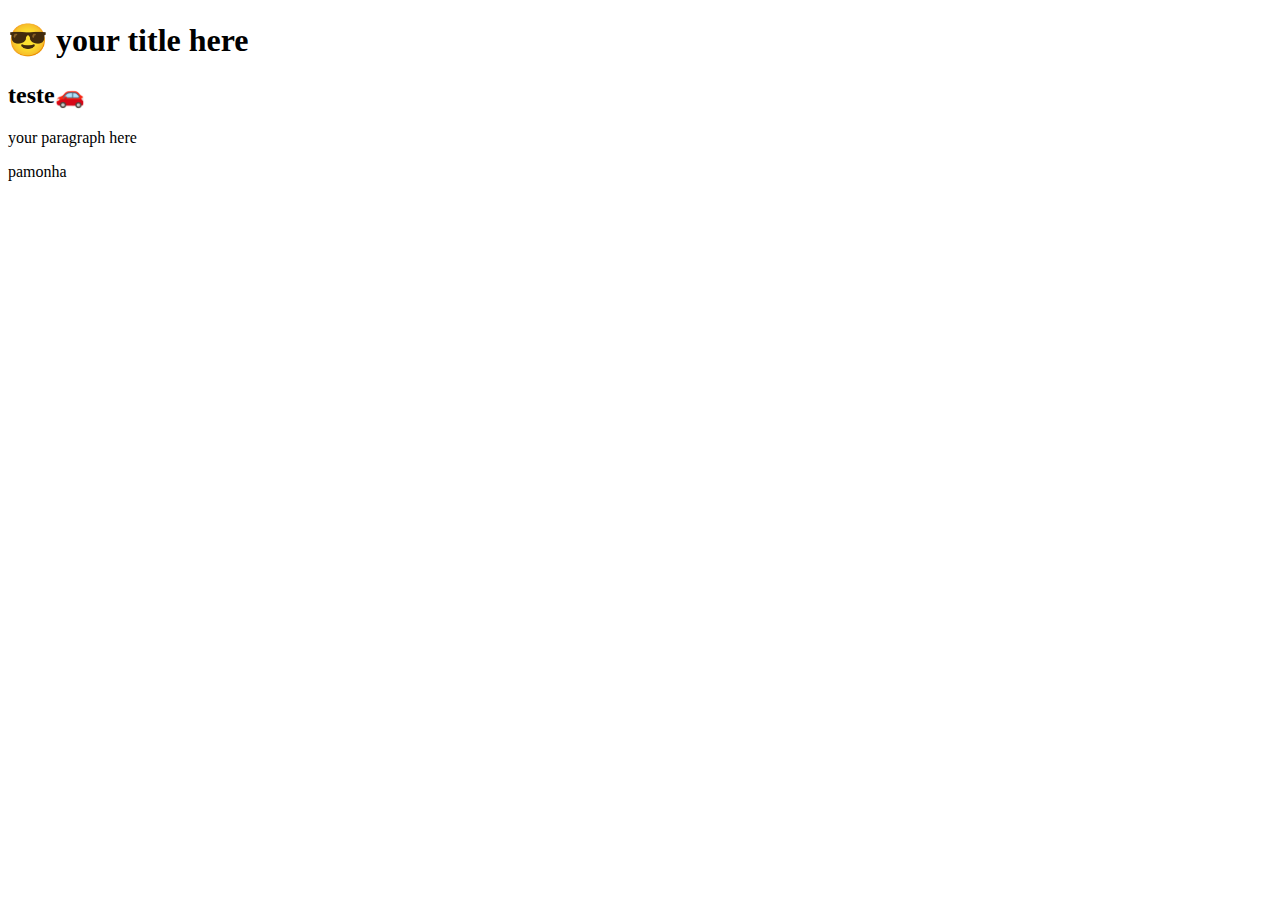
==== DM121-Curriculum/html/index.html @ 4b316329 "Add files via upload" ====
<!DOCTYPE html>
<html lang="en">
<head>
    <meta charset="UTF-8">
    <meta http-equiv="X-UA-Compatible" content="IE=edge">
    <meta name="viewport" content="width=device-width, initial-scale=1.0">
    <title>🐧🦚🦅Document</title>
</head>
<body>
    <!-- comments ctrl+; -->
    <h1>😎 your title here</title></h1>
    <h2>teste🚗</h2>
    <p>your paragraph here</p>
    <p>pamonha</p>
</body>
</html>
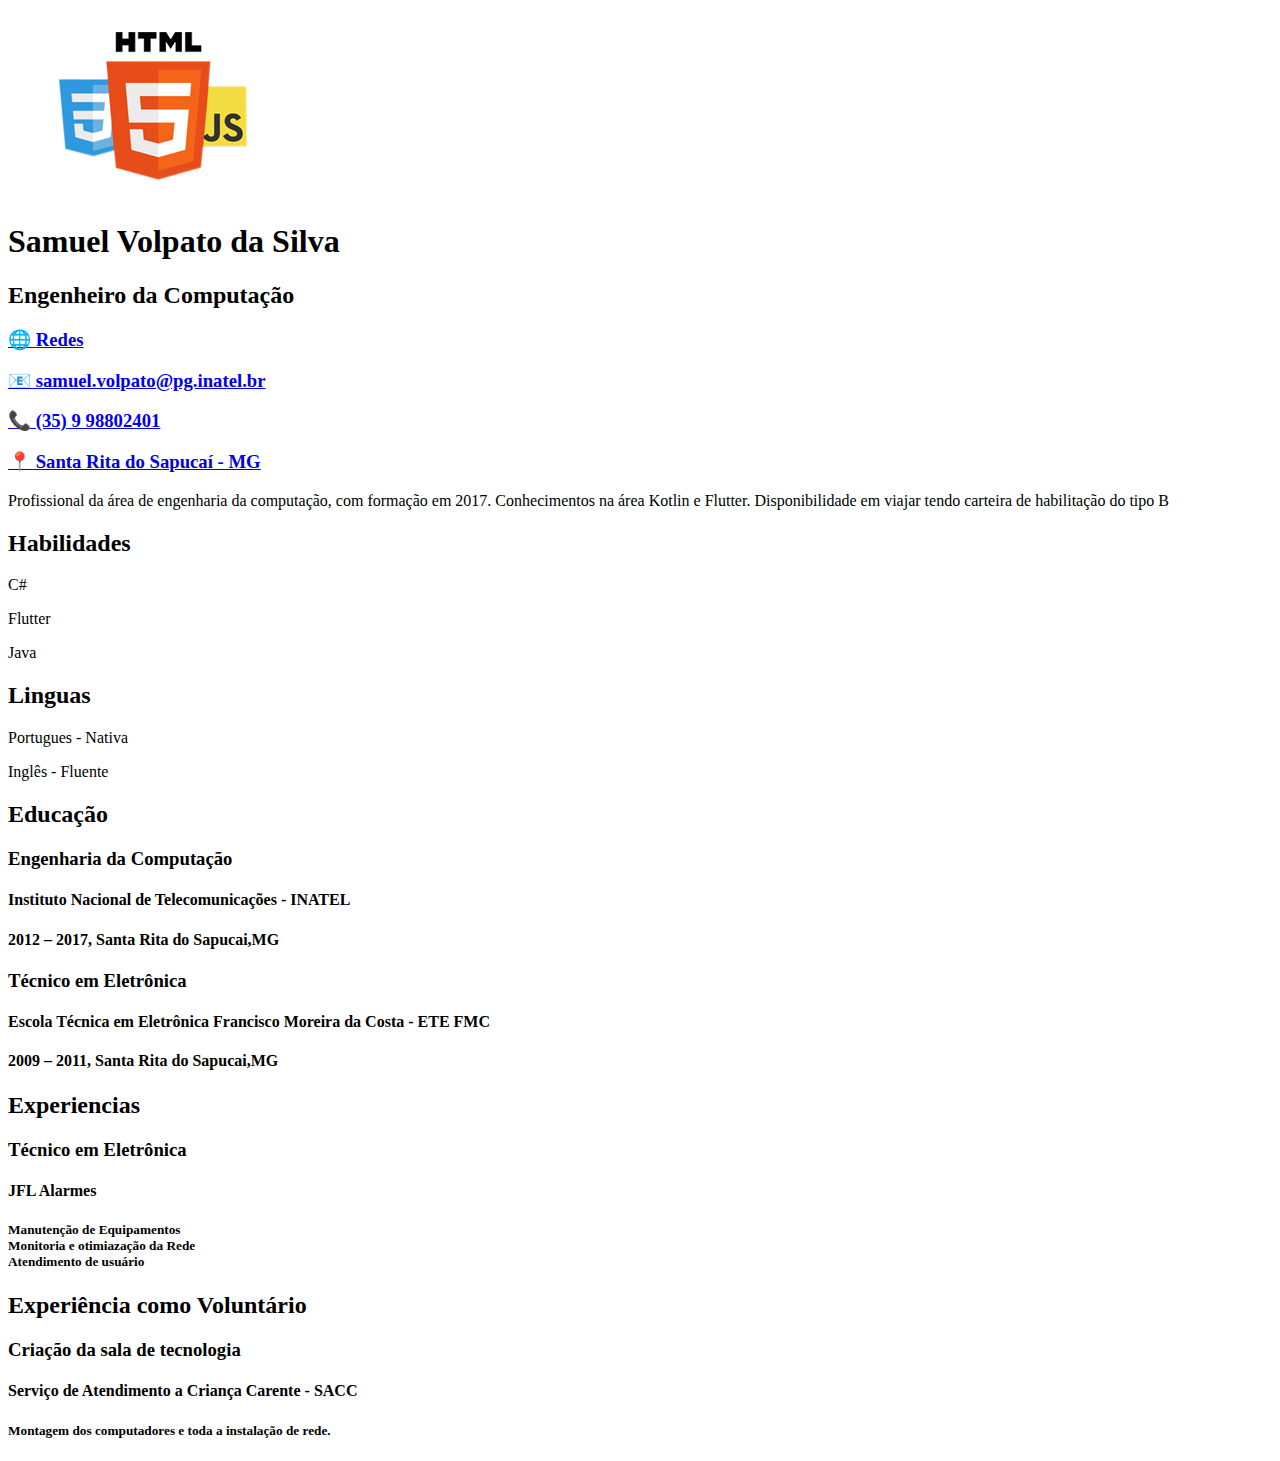
==== commit 040fc15d: "Ultima att" ====
--- a/DM121-Curriculum/html/index.html
+++ b/DM121-Curriculum/html/index.html
@@ -4,13 +4,47 @@
     <meta charset="UTF-8">
     <meta http-equiv="X-UA-Compatible" content="IE=edge">
     <meta name="viewport" content="width=device-width, initial-scale=1.0">
-    <title>🐧🦚🦅Document</title>
+    <title>CV - Samuel Volpato - 2022</title>
 </head>
 <body>
     <!-- comments ctrl+; -->
-    <h1>😎 your title here</title></h1>
-    <h2>teste🚗</h2>
-    <p>your paragraph here</p>
-    <p>pamonha</p>
+    <figure>
+        <img src="image\logos.png" alt="Foto" />
+    </figure>
+    <h1>Samuel Volpato da Silva</h1>
+    
+    <h2>Engenheiro da Computação</h2>
+    <h3><a href="links\redes.html">🌐 Redes </a></h3>
+    <h3><a href="links\email.html">📧 samuel.volpato@pg.inatel.br</a></h3>
+    <h3><a href="links\(35)998802401.html">📞 (35) 9 98802401</a></h3>
+    <h3><a href="links\location.html">📍 Santa Rita do Sapucaí - MG</a></h3>
+    <p>Profissional da área de engenharia da computação, com formação em 2017. 
+        Conhecimentos na área Kotlin e Flutter.
+        Disponibilidade em viajar tendo carteira de habilitação do tipo B</p>
+    <h2>Habilidades</h2>
+    <p>C#</p>
+    <p>Flutter</p>
+    <p>Java</p>
+    <h2>Linguas</h2>
+    <p>Portugues - Nativa</p>
+    <p>Inglês - Fluente</p>
+    <h2>Educação</h2>
+    <h3>Engenharia da Computação</h3>
+    <h4>Instituto Nacional de Telecomunicações - INATEL</h4>
+    <h4>2012 – 2017, Santa Rita do Sapucai,MG</h4>
+    <h3>Técnico em Eletrônica</h3>
+    <h4>Escola Técnica em Eletrônica Francisco Moreira da Costa - ETE FMC</h4>
+    <h4>2009 – 2011, Santa Rita do Sapucai,MG</h4>
+    <h2>Experiencias</h2>
+    <h3>Técnico em Eletrônica</h3>
+    <h4>JFL Alarmes</h4>
+    <h5><li>Manutenção de Equipamentos</li>
+        <li>Monitoria e otimiazação da Rede</li>
+        <li>Atendimento de usuário</li>
+    </h5>
+    <h2>Experiência como Voluntário</h2>
+    <h3>Criação da sala de tecnologia</h3>
+    <h4>Serviço de Atendimento a Criança Carente - SACC</h4>
+    <h5>Montagem dos computadores e toda a instalação de rede.</h5>
 </body>
 </html>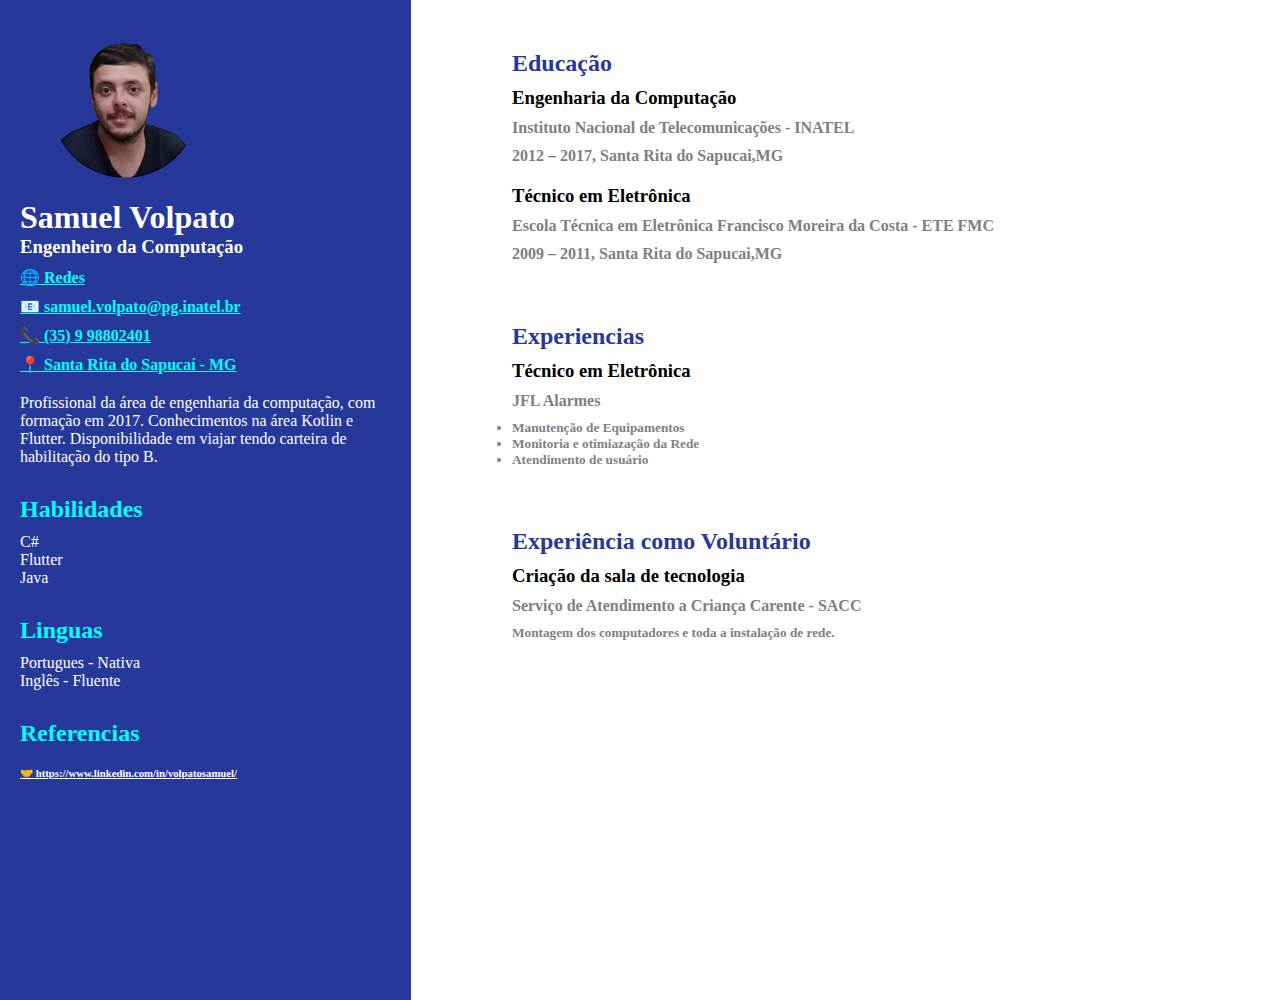
==== commit ef5791c1: "Final" ====
--- a/DM121-Curriculum/html/index.html
+++ b/DM121-Curriculum/html/index.html
@@ -5,46 +5,56 @@
     <meta http-equiv="X-UA-Compatible" content="IE=edge">
     <meta name="viewport" content="width=device-width, initial-scale=1.0">
     <title>CV - Samuel Volpato - 2022</title>
+    <link rel="stylesheet" href="style.css" />
 </head>
 <body>
     <!-- comments ctrl+; -->
-    <figure>
-        <img src="image\logos.png" alt="Foto" />
-    </figure>
-    <h1>Samuel Volpato da Silva</h1>
-    
-    <h2>Engenheiro da Computação</h2>
-    <h3><a href="links\redes.html">🌐 Redes </a></h3>
-    <h3><a href="links\email.html">📧 samuel.volpato@pg.inatel.br</a></h3>
-    <h3><a href="links\(35)998802401.html">📞 (35) 9 98802401</a></h3>
-    <h3><a href="links\location.html">📍 Santa Rita do Sapucaí - MG</a></h3>
-    <p>Profissional da área de engenharia da computação, com formação em 2017. 
-        Conhecimentos na área Kotlin e Flutter.
-        Disponibilidade em viajar tendo carteira de habilitação do tipo B</p>
-    <h2>Habilidades</h2>
-    <p>C#</p>
-    <p>Flutter</p>
-    <p>Java</p>
-    <h2>Linguas</h2>
-    <p>Portugues - Nativa</p>
-    <p>Inglês - Fluente</p>
-    <h2>Educação</h2>
-    <h3>Engenharia da Computação</h3>
-    <h4>Instituto Nacional de Telecomunicações - INATEL</h4>
-    <h4>2012 – 2017, Santa Rita do Sapucai,MG</h4>
-    <h3>Técnico em Eletrônica</h3>
-    <h4>Escola Técnica em Eletrônica Francisco Moreira da Costa - ETE FMC</h4>
-    <h4>2009 – 2011, Santa Rita do Sapucai,MG</h4>
-    <h2>Experiencias</h2>
-    <h3>Técnico em Eletrônica</h3>
-    <h4>JFL Alarmes</h4>
-    <h5><li>Manutenção de Equipamentos</li>
+    <header>
+
+        <figure class="imagem">
+            <img src="image\Savo150.png" alt="Foto" />
+        </figure>
+        <h1>Samuel <strong>Volpato</strong></h1>
+        
+        <h3>Engenheiro da Computação</h3>
+        <h4 class="link"><a href="links\redes.html" class="link">🌐 Redes </a></h4>
+        <h4 class="link"><a href="links\email.html" class="link">📧 samuel.volpato@pg.inatel.br</a></h4>
+        <h4 class="link"><a href="links\(35)998802401.html" class="link">📞 (35) 9 98802401</a></h4>
+        <h4 class="link"><a href="links\location.html" class="link">📍 Santa Rita do Sapucaí - MG</a></h4>
+        <p class="descript">Profissional da área de engenharia da computação, com formação em 2017. 
+            Conhecimentos na área Kotlin e Flutter.
+            Disponibilidade em viajar tendo carteira de habilitação do tipo B.</p>
+        <h2 class="title">Habilidades</h2>
+        <p>C#</p>
+        <p>Flutter</p>
+        <p>Java</p>
+        <h2 class="title">Linguas</h2>
+        <p>Portugues - Nativa</p>
+        <p>Inglês - Fluente</p>
+
+        <h2 class="title">Referencias</h2>
+        <h6 class="linkexternal"><a href="https://www.linkedin.com/in/volpatosamuel/" class="linkexternal">🤝 https://www.linkedin.com/in/volpatosamuel/</a></h6>
+    </header>
+    <div>
+        <h2 class="title">Educação</h2>
+        <h3 class="subtitle">Engenharia da Computação</h3>
+        <h4 class="info">Instituto Nacional de Telecomunicações - INATEL</h4>
+        <h4 class="info">2012 – 2017, Santa Rita do Sapucai,MG</h4>
+        <h3 class="subtitle">Técnico em Eletrônica</h3>
+        <h4 class="info">Escola Técnica em Eletrônica Francisco Moreira da Costa - ETE FMC</h4>
+        <h4 class="info">2009 – 2011, Santa Rita do Sapucai,MG</h4>
+        <h2 class="title">Experiencias</h2>
+        <h3 class="subtitle">Técnico em Eletrônica</h3>
+        <h4 class="info">JFL Alarmes</h4>
+        <h5 class="info"><li>Manutenção de Equipamentos</li>
         <li>Monitoria e otimiazação da Rede</li>
         <li>Atendimento de usuário</li>
-    </h5>
-    <h2>Experiência como Voluntário</h2>
-    <h3>Criação da sala de tecnologia</h3>
-    <h4>Serviço de Atendimento a Criança Carente - SACC</h4>
-    <h5>Montagem dos computadores e toda a instalação de rede.</h5>
+        </h5>
+        <h2 class="title">Experiência como Voluntário</h2>
+        <h3 class="subtitle">Criação da sala de tecnologia</h3>
+        <h4 class="info">Serviço de Atendimento a Criança Carente - SACC</h4>
+        <h5 class="info">Montagem dos computadores e toda a instalação de rede.</h5>
+    </div>
+    
 </body>
 </html>--- a/DM121-Curriculum/html/style.css
+++ b/DM121-Curriculum/html/style.css
@@ -0,0 +1,67 @@
+*{
+    margin: 0;
+    padding: 0;
+}
+
+header{
+
+    box-sizing: margin-box;
+    color: white;
+    border: 0px;
+    background-color: rgb(39, 56, 155);
+    width: 29%;
+    height: 1000px;
+    float: left;
+    padding-left: 20px;
+    padding-right: 20px;
+}
+
+header .link {
+    padding-top: 10px;
+    color: aqua;
+}
+
+header .linkexternal {
+    padding-top: 10px;
+    color: white;
+}
+
+header .descript{
+    padding-top: 20px;
+}
+
+header .title{
+    color: aqua;
+    padding-top: 30px;
+    padding-bottom: 10px;
+}
+
+header .imagem{
+    padding-top: 30px;
+    padding-left: 30px;
+    padding-bottom: 15px;
+}
+
+
+div{
+    
+    width: 60%;
+    float: right;
+    
+}
+
+div .title {
+    padding-top: 50px;
+    color: rgb(39, 56, 155);
+}
+
+div .subtitle {
+    padding-top: 10px;
+    padding-bottom: 10px;
+
+}
+
+div .info {
+    color: gray;
+    padding-bottom: 10px;
+}